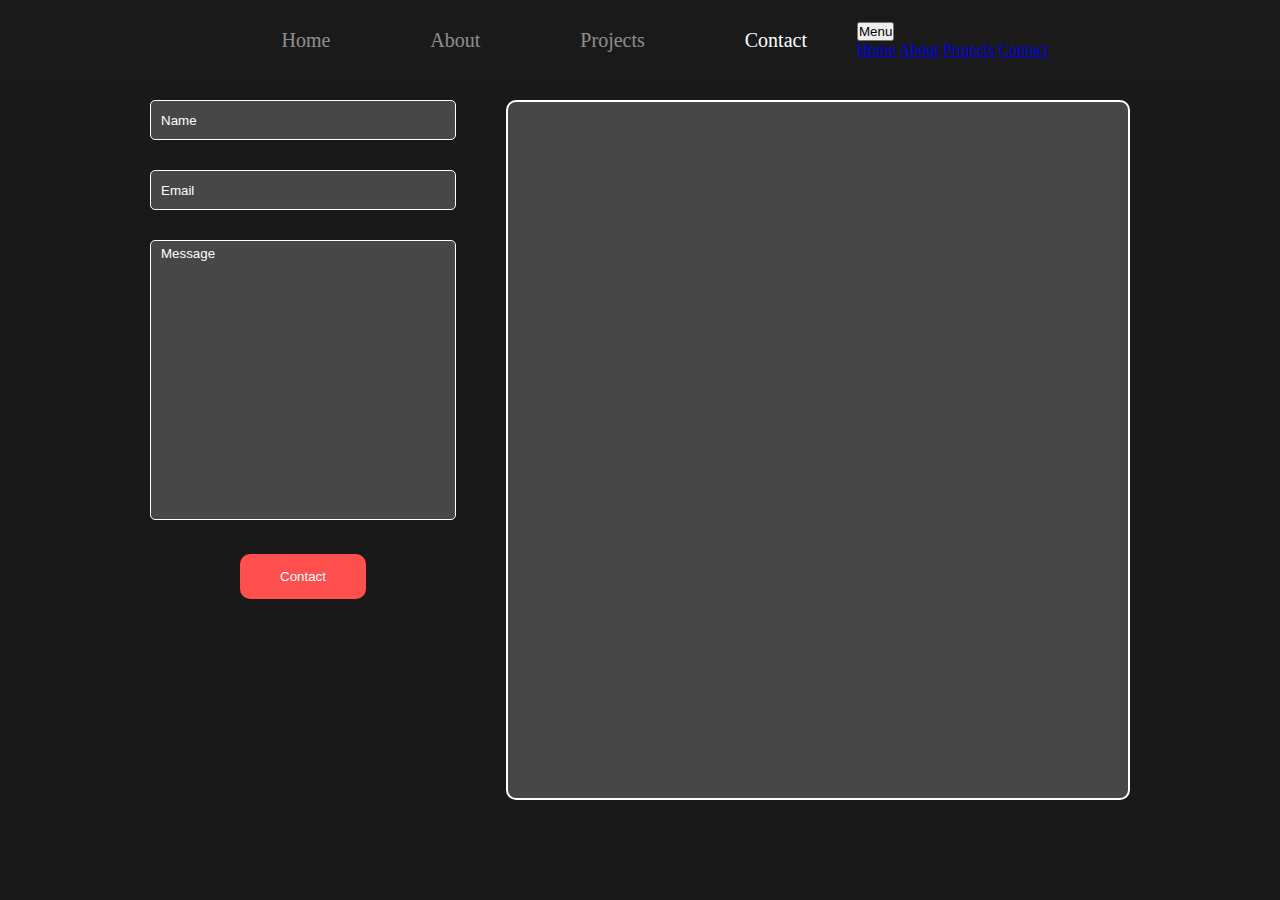
==== contanct.html @ d2555947 "Add files via upload" ====
<!DOCTYPE html>
<html lang="en">
    <head>
        <meta charset="UTF-8">
        <meta http-equiv="X-UA-Compatible" content="IE=edge">
        <meta name="viewport" content="width=device-width, initial-scale=1.0, user-scalable=no">
        <title>Personal Portfolio</title>

        <link rel="stylesheet" href="style.css">
    </head>
    <body>
        
        <!--navbar-->
        <nav class="navbar">
            <div class="navbar-toggle">
              <span></span>
              <span></span>
              <span></span>
            </div>
            <ul class="link-group">
              <li class="link"><a href="index.html">home</a></li>
              <li class="link"><a href="about.html">about</a></li>
              <li class="link"><a href="projects.html">projects</a></li>
              <li class="link active"><a href="contanct.html">contact</a></li>
            </ul>
              <!--navbar-->
          </head>
          <body>
          
          <div class="dropdown">
            <button onclick="myFunction()" class="dropbtn">Menu</button>
            <div id="myDropdown" class="dropdown-content">
              <a href="index.html">Home</a>
              <a href="about.html">About</a>
              <a href="projects.html">Projects</a>
              <a href="contanct.html">Contact</a>
            </div>
          </div>
          
          <script>
          /* When the user clicks on the button, 
          toggle between hiding and showing the dropdown content */
          function myFunction() {
            document.getElementById("myDropdown").classList.toggle("show");
          }
          
          // Close the dropdown if the user clicks outside of it
          window.onclick = function(event) {
            if (!event.target.matches('.dropbtn')) {
              var dropdowns = document.getElementsByClassName("dropdown-content");
              var i;
              for (i = 0; i < dropdowns.length; i++) {
                var openDropdown = dropdowns[i];
                if (openDropdown.classList.contains('show')) {
                  openDropdown.classList.remove('show');
                }
              }
            }
          }
          </script>
          </nav>

        <section class="contact-section">
            <form class="contact-form">
                <input type="text" name="name" id="name" autocomplete="off" placeholder="name">
                <input type="text" name="email" id="email" autocomplete="off" placeholder="email">
                <textarea name="msg" id="msg" placeholder="message" autocomplete="off"></textarea>
                <button type="submit" class="form-submit-btn">contact</button>
                <script>
                    const submitBtn = document.querySelector('.form-submit-btn');
                    submitBtn.addEventListener('click', function() {
                      window.alert('thank you for contacting me, I will get back to you as soon as possible!');
                    });
                  </script>
            </form>        
            
                 
            <div class="map">
                <iframe src="https://www.google.com/maps/embed?pb=!1m18!1m12!1m3!1d27321.539820941856!2d8.488107294246774!3d47.38315973412205!2m3!1f0!2f0!3f0!3m2!1i1024!2i768!4f13.1!3m3!1m2!1s0x47900a49748c7e6b%3A0x27f43b055c0afb32!2sSIX%20ConventionPoint!5e0!3m2!1sde!2sch!4v1679995293461!5m2!1sde!2sch" width="600" height="450" style="border:0;" allowfullscreen="" loading="lazy" referrerpolicy="no-referrer-when-downgrade"></iframe>
            </div>
        </section>

        <script src="app.js"></script>

    </body>
</html>
---- style.css ----
* {
      margin: 0;
      padding: 0;
      box-sizing: border-box;
  }

  body{
      width: 100%;
      max-width: 1400px;
      display: block;
      margin: auto;
      min-height: 100vh;
      height: 100vh;
      background-color: #191919;
      font-family:cursive;
  }

  /* Navbar-Styling */
  .navbar {
      width: 100%;
      position: fixed;
      top: 0;
      left: 0;
      z-index: 9;
      background-color: #1a1a1a;
    }
    
    .link-group{
      list-style: none;
      display: flex;
      margin: 0;
      padding: 0;
    }
    
    .link a{
      color: #fff;
      opacity: 0.5;
      text-decoration: none;
      text-transform: capitalize;
      padding: 10px 30px;
      margin: 0 20px;
      line-height: 80px;
      transition: .5s;
      font-size: 20px;
    }
    
    .link a:hover, .link.active a{
      opacity: 1;
    }
    

  .home-section.active{
      position: relative;
      opacity: 1;
      z-index: 8;
  }
  .home-section{
      width: 100%;
      height: 100vh;
      padding: 0 150px;
      display: flex;
      align-items: center;
      position: fixed;
      top: 0;
      opacity: 0;
      transition: 1s;
  }

  .hero-heading{
      color: #fff;
      font-size: 120px;
      font-weight: 300;
      font-family: cursive;
  }

  .hero-img{
      position: absolute;
      top: 0;
      right: 0;
      height: 100vh;
      width: 50%;
      object-fit: cover;
      opacity: 0.2;
  }

  .project-section.active,
  .project-section.active{
      width: 100%;
      min-height: 100vh;
      padding: 150px 100px 100px;
      top: 0;
      transform: 1s;
  }

  .project-heading{
      font-size: 100px;
      background: #252525;
      text-transform: capitalize;
      text-align: center;
      margin-bottom: 50px;
      color: #1a1a1a;
      background-clip: text;
      -webkit-background-clip: text;
      -webkit-text-stroke: 8px transparent;
  }

  .project-container{
      display: grid;
      grid-template-columns: repeat(2, 1fr);
      grid-gap: 100px;
  }

  .project-card{
      height: 400px;
      position: relative;
  }

  .project-img{
      width: 100%;
      height: 100%;
      position: absolute;
      top: 0;
      left: 0;
      object-fit: cover;
      transition: .5s;
  }

  .project-content{
      position: relative;
      padding: 40px;
      color: #252525;
      transition: .5s;
      opacity: 0;
  }

  .project-title{
      font-size: 50px;
      text-transform: capitalize;
      text-align: center;
      font-weight: 300;
  }

  .project-info{
      margin: 40px;
      font-size: 20px;
      line-height: 30px;
      text-align: center;
      font-family: cursive;
  }
  .project-btn-grp.github a {
      background-color: #24292e;
      color: #fff;
      border-radius: 4px;
      padding: 8px 16px;
      text-decoration: none;
      font-size: 16px;
    }
    
    .project-btn-grp.github a:hover {
      background-color: #0366d6;
    }


  .project-card:hover .project-img{
      filter: blur(20px);
  }

  .project-card:hover .project-content{
      opacity: 1;
  }

  .about-section{
      width: 100%;
      min-height: 100vh;
      padding: 150px 100px 0;
      position: relative;
      top: 0;
      transition: 1s;
  }

  .about{
      width: 100%;
      display: grid;
      grid-template-columns: 30% 65%;
      grid-gap: 40px;
  }

  .about-img-container{
      position: relative;
  }

  .about-info{
      color: #fff;
      opacity: 0.6;
      font-size: 20px;
      line-height: 40px;
  }

  .about-img{
      width: 100%;
      height: 100%;
      object-fit: cover;
      border-radius: 20px;
  }

  .download-cv-button{
      position: absolute;
      bottom: 20px;
      left: 50%;
      transform: translateX(-50%);
      padding: 10px 20px;
      color: #fff;
      border: none;
      font-size: 16px;
      text-transform: capitalize;
      cursor: pointer;
      transition: .5s;
      background: rgba(0, 0, 0, 0.5);

  }

  .download-cv-button:hover{
      background: #000;
  }

  .skill-section{
      position: relative;
      margin: 100px 0;
  }

  .heading{
      text-align: center;
      font-size: 60px;
      color: #fff;
      text-transform: capitalize;
      font-weight: 300;
      margin-bottom: 100px;
  }

  .skills-container{
      width: 95%;
      margin: auto;
      display: grid;
      grid-template-columns: repeat(3, 1fr);
      grid-gap: 100px;
      color: #fff;
  }

  .skill-card{
      position: relative;
  }

  .skill-img{
      display: block;
      margin: auto;
      height: 200px;
  }

  .skill-name{
      font-size: 30px;
      font-weight: 300;
      text-align: center;
      text-transform: capitalize;
      margin: 30px 0 20px;
  }
  .skill-info{
      text-align: center;
      opacity: 0.5;
      font-size: 18px;
      line-height: 30px;
  }

  .skill-level{
      position: absolute;
      top: 80px;
      right: 0;
      width: 150px;
      height: 150px;
      display: flex;
      justify-content: center;
      align-items: center;
      font-size: 22px;
      border-radius: 50%;
      border: 10px solid black;
  }

  .skill-card:nth-child(1) .skill-level{
      background: #ff4f4f28;
      border-color: #ff4f4f;
      color: #ff4f4f;
  }
  .skill-card:nth-child(2) .skill-level{
      background: #4fa0ff28;
      border-color: #4fa0ff;
      color: #4fa0ff;
  }
  .skill-card:nth-child(3) .skill-level{
      background: #ffed4f28;
      border-color: #ffed4f;
      color: #ffed4f;
  }
  .skill-card:nth-child(4) .skill-level{
      background: #52ff4f28;
      border-color: #52ff4f;
      color: #52ff4f;
  }
  .skill-card:nth-child(5) .skill-level{
      background: #4fdfff28;
      border-color: #4fdfff;
      color: #4fdfff;
  }

  .timeline{
      display: block;
      width: 80%;
      margin: 150px auto;
  }

  .timeline .heading{
      margin-bottom: 150px;
  }

  .Card{
      width: 45%;
      padding: 30px;
      border-radius: 10px;
      color: #fff;
      display: block;
      margin: -80px 0;
      position: relative;
      background: #f00;
  }

  .Card:nth-child(even){
      margin-left: auto;
  }

  .Card:nth-child(even):before{
      content: '';
      position: absolute;
      left: -15%;
      top: 50%;
      transform: translateY(-50%);
      width: 20px;
      height: 20px;
      border: 5px solid #191919;
      border-radius: 50%;
  }

  .Card:nth-child(even):after{
      content: '';
      position: absolute;
      left: -8.5%;
      top: 50%;
      transform: translateY(-50%);
      width: 7%;
      height: 2px;
      background: #fff;
      z-index: -1;
  }

  .Card:nth-child(odd):before{
      content: '';
      position: absolute;
      right: -13%;
      top: 50%;
      transform: translateY(-50%);
      width: 20px;
      height: 20px;
      border: 5px solid #191919;
      border-radius: 50%;
  }

  .Card:nth-child(odd):after{
      content: '';
      position: absolute;
      right: -8.5%;
      top: 50%;
      transform: translateY(-50%);
      width: 7%;
      height: 2px;
      background: #fff;
      z-index: -1;
  }

  .Card:nth-child(2), .Card:nth-child(2):before{
      background: #ff4f4f;
  }
  .Card:nth-child(3), .Card:nth-child(3):before{
      background: #ffb84f;
  }
  .Card:nth-child(4), .Card:nth-child(4):before{
      background: #3dca5c;
  }
  .Card:nth-child(5), .Card:nth-child(5):before{
      background: #565252;
  }
  .Card:nth-child(6), .Card:nth-child(6):before{
      background: #4fa0ff;
  }

  .Card:nth-child(even) .Card-body:before{
      content: '';
      position: absolute;
      left: -12%;
      top: 0;
      width: 0px;
      height: 100%;
      border: 1px dashed #fff;
      z-index: -1;
  }

  .Card-title{
      font-size: 30px;
      font-weight: 300;
      margin-bottom: 20px;
  }

  .contact-section{
      position: relative;
      top: 0;
      transition: 1s;
      padding: 100px 150px;
      height: 100vh;
      display: grid;
      grid-template-columns: repeat(2, 1fr);
      grid-gap: 50px;
  }

  .contact-form input, .contact-form textarea{
      width: 100%;
      height: 40px;
      background: rgba(255, 255, 255, 0.2);
      border: 1px solid #fff;
      margin-bottom: 30px;
      border-radius: 5px;
      text-transform: capitalize;
      color: #fff;
      padding: 5px 10px;
  }

  ::placeholder{
      color: #fff;
  }

  #msg{
      height: 280px;
      resize: none;
      font-family: sans-serif;
  }

  .form-submit-btn{
      background: #ff4f4f;
      color: #fff;
      text-transform: capitalize;
      padding: 15px 40px;
      display: block;
      margin: auto;
      border: none;
      border-radius: 10px;
      cursor: pointer;
  }

  .map{
      width: 100%;
      height: 100%;
      padding: 10px;
      border: 2px solid #fff;
      background: rgba(255, 255, 255, 0.2);
      border-radius: 10px;
  }
  .activate-newsletter-button {
      display: inline-block;
      padding: 10px 20px;
      border-radius: 5px;
      background-color: #4CAF50;
      color: #fff;
      text-decoration: none;
      font-size: 18px;
      border: none;
      cursor: pointer;
      transition: all 0.2s ease-in-out;
    }
    
    .activate-newsletter-button:hover {
      background-color: #3e8e41;
    }
    .login-box {
      position: absolute;
      top: 50%;
      left: 50%;
      width: 400px;
      padding: 40px;
      margin: 20px auto;
      transform: translate(-50%, -55%);
      background: rgba(0,0,0,.9);
      box-sizing: border-box;
      box-shadow: 0 15px 25px rgba(0,0,0,.6);
      border-radius: 10px;
    }
    
    .login-box p:first-child {
      margin: 0 0 30px;
      padding: 0;
      color: #fff;
      text-align: center;
      font-size: 1.5rem;
      font-weight: bold;
      letter-spacing: 1px;
    }
    
    .login-box .user-box {
      position: relative;
    }
    
    .login-box .user-box input {
      width: 100%;
      padding: 10px 0;
      font-size: 16px;
      color: #fff;
      margin-bottom: 30px;
      border: none;
      border-bottom: 1px solid #fff;
      outline: none;
      background: transparent;
    }
    
    .login-box .user-box label {
      position: absolute;
      top: 0;
      left: 0;
      padding: 10px 0;
      font-size: 16px;
      color: #fff;
      pointer-events: none;
      transition: .5s;
    }
    
    .login-box .user-box input:focus ~ label,
    .login-box .user-box input:valid ~ label {
      top: -20px;
      left: 0;
      color: #fff;
      font-size: 12px;
    }
    
    .login-box form a {
      position: relative;
      display: inline-block;
      padding: 10px 20px;
      font-weight: bold;
      color: #fff;
      font-size: 16px;
      text-decoration: none;
      text-transform: uppercase;
      overflow: hidden;
      transition: .5s;
      margin-top: 40px;
      letter-spacing: 3px
    }
    
    .login-box a:hover {
      background: #fff;
      color: #272727;
      border-radius: 5px;
    }
    
    .login-box a span {
      position: absolute;
      display: block;
    }
    
    .login-box a span:nth-child(1) {
      top: 0;
      left: -100%;
      width: 100%;
      height: 2px;
      background: linear-gradient(90deg, transparent, #fff);
      animation: btn-anim1 1.5s linear infinite;
    }
    
    @keyframes btn-anim1 {
      0% {
        left: -100%;
      }
    
      50%,100% {
        left: 100%;
      }
    }
    
    .login-box a span:nth-child(2) {
      top: -100%;
      right: 0;
      width: 2px;
      height: 100%;
      background: linear-gradient(180deg, transparent, #fff);
      animation: btn-anim2 1.5s linear infinite;
      animation-delay: .375s
    }
    
    @keyframes btn-anim2 {
      0% {
        top: -100%;
      }
    
      50%,100% {
        top: 100%;
      }
    }
    
    .login-box a span:nth-child(3) {
      bottom: 0;
      right: -100%;
      width: 100%;
      height: 2px;
      background: linear-gradient(270deg, transparent, #fff);
      animation: btn-anim3 1.5s linear infinite;
      animation-delay: .75s
    }
    
    @keyframes btn-anim3 {
      0% {
        right: -100%;
      }
    
      50%,100% {
        right: 100%;
      }
    }
    
    .login-box a span:nth-child(4) {
      bottom: -100%;
      left: 0;
      width: 2px;
      height: 100%;
      background: linear-gradient(360deg, transparent, #fff);
      animation: btn-anim4 1.5s linear infinite;
      animation-delay: 1.125s
    }
    
    @keyframes btn-anim4 {
      0% {
        bottom: -100%;
      }
    
      50%,100% {
        bottom: 100%;
      }
  }
    .submit-btn {
      display: inline-block;
      background-color: #03a9f4;
      color: #fff;
      font-size: 16px;
      padding: 10px 20px;
      border: none;
      border-radius: 25px;
      cursor: pointer;
      transition: 0.5s;
    }

    .submit-btn:hover {
      background-color: #f44336;
    }

    .submit-btn:focus {
      outline: none;
    }

    .submit-btn:active {
      transform: translateY(2px);
    }

    .success-message {
      font-size: 18px;
      color: green;
      margin-top: 20px;
    }


    .navbar {
    width: 100%;
    position: fixed;
    top: 0;
    left: 0;
    display: flex;
    justify-content: center;
    align-items: center;
    z-index: 9;
    background-color: #1a1a1a;
  }

  .link-group {
    list-style: none;
    display: flex;
  }

  .link a {
    color: #fff;
    opacity: 0.5;
    text-decoration: none;
    text-transform: capitalize;
    padding: 10px 30px;
    margin: 0 20px;
    line-height: 80px;
    transition: .5s;
    font-size: 20px;
  }

  .link a:hover, .link.active a {
    opacity: 1;
  }
  
@media only screen and (max-width: 778px) {
    .navbar.active .link-group {
        display: none;
      }
      .navbar.active .dropdown {
        display: block;
      }

      .hero-img .hero-heading{
        position: relative;
        width: 100%;
        height: 100vh;

      }
    
      .hero-heading {
        font-size: 70px;
      }
      
      .project-section.active,
      .project-section.active {
        padding: 100px;
      }
      
      .project-container {
        grid-template-columns: 1fr;
      }
      
      .about {
        grid-template-columns: 1fr;
      }
      
      .about-img-container {
        height: auto;
      }
      
      .about-info {
        font-size: 16px;
        line-height: 30px;
      }
      .download-cv-button {
        position: static;
        transform: none;
        margin-top: 50px;
        }
  
        .skill-section {
        margin: 50px 0;
        }
        
        .heading {
        font-size: 40px;
        margin-bottom: 50px;
        }
        
        .skills-container {
        grid-template-columns: repeat(2, 1fr);
        grid-gap: 50px;
        }
        
        /* Timeline styles */
        .timeline {
        width: 100%;
        margin: 50px auto;
        }
        
        .Card {
        width: 100%;
        margin: 50px 0;
        }
        
        /* Contact section styles */
        .contact-section {
        padding: 50px;
        height: auto;
        grid-template-columns: 1fr;
        grid-gap: 0;
        }
        .contact-form input{
          position: relative;
          height: 74px;
          margin-bottom: 37px;
          margin-top: 50px;
          border-top-width: 1px;
        }
     
      .heading {
        font-size: 40px;
      }
    }
    
    @media only screen and (max-width: 448px) {
      .about-section {
      padding: 50px;
      position: relative;
      }
      .skills-container {
      margin: auto;
      grid-template-columns: repeat(2, 1fr);
      grid-gap: 50px;
      }
      .link-group {
      display: none;
      }
      .hero-img .hero-heading{
      position: relative;
      width: 100%;
      height: 100vh;
      }
      .hero-heading {
      font-size: 50px;
      }
      .project-section.active,
      .project-section.active {
      padding: 50px;
      }
      .project-container {
      grid-template-columns: 1fr;
      }
      .about {
      grid-template-columns: 1fr;
      }
      .about-img-container {
      height: auto;
      }
      .about-info {
      font-size: 14px;
      line-height: 24px;
      }
      .download-cv-button {
      position: static;
      transform: none;
      margin-top: 30px;
      }
      .skill-section {
      margin: 30px 0;
      }
      .heading {
      font-size: 30px;
      margin-bottom: 30px;
      }
      .skills-container {
      grid-template-columns: 1fr;
      grid-gap: 30px;
      }
      .timeline {
      width: 100%;
      margin: 30px auto;
      }
      .Card {
      width: 100%;
      margin: 30px 0;
      }
  
      .contact-section {
      padding: 30px;
      height: auto;
      grid-template-columns: 1fr;
      grid-gap: 0;
      }
      .contact-form input {
          position: relative;
          height: 40px;
          margin-bottom: 35px;
          margin-top: -12px;
          border-top-width: 1px;
        }
        .form {
          position: static;
        }
          .heading {
      font-size: 30px;
      }
      .navbar {
        position: relative;
        }
        .dropdown {
        position: relative;
        top: 100%;
        left: 0;
        width: 100%;
        display: none;
        }
        .navbar.active .dropdown {
        display: block;
        }
        .dropbtn {
        background-color: rgba(255, 255, 255, 0.2);
        color: white;
        padding: 16px;
        font-size: 16px;
        border: none;
        cursor: pointer;
      }
      
      .dropbtn:active, .dropbtn:focus {
        background-color: rgba(255, 255, 255, 0.2);
      }
      
      .dropdown {
        position: relative;
        display: inline-block;
      }
      
      .dropdown-content {
        display: none;
        position: absolute;
        background-color: rgba(255, 255, 255, 0.2);
        min-width: 160px;
        overflow: auto;
        box-shadow: 0px 8px 16px 0px rgba(0,0,0,0.2);
        z-index: 1;
      }
      
      .dropdown-content a {
        color: black;
        padding: 12px 16px;
        text-decoration: none;
        display: block;
      }
      
      .dropdown a:active {background-color: #ddd;}
      
      .show {display: block;}
      
       
      .dropbtn {
        background-color: rgba(255, 255, 255, 0.2);
        color: white;
        padding: 16px;
        font-size: 16px;
        border: none;
        cursor: pointer;
      }
      
      .dropbtn:active, .dropbtn:focus {
        background-color:rgba(255, 255, 255, 0.2);
      }
      
      .dropdown {
        position: relative;
        display: inline-block;
      }
      
      .dropdown-content {
        display: none;
        position: absolute;
        background-color: #f1f1f1;
        min-width: 160px;
        overflow: auto;
        box-shadow: 0px 8px 16px 0px rgba(0,0,0,0.2);
        z-index: 1;
      }
      
      .dropdown-content a {
        color: black;
        padding: 12px 16px;
        text-decoration: none;
        display: block;
      }
      
      .dropdown a:active {background-color: #ddd;}
      
      .show {display: block;}
    }
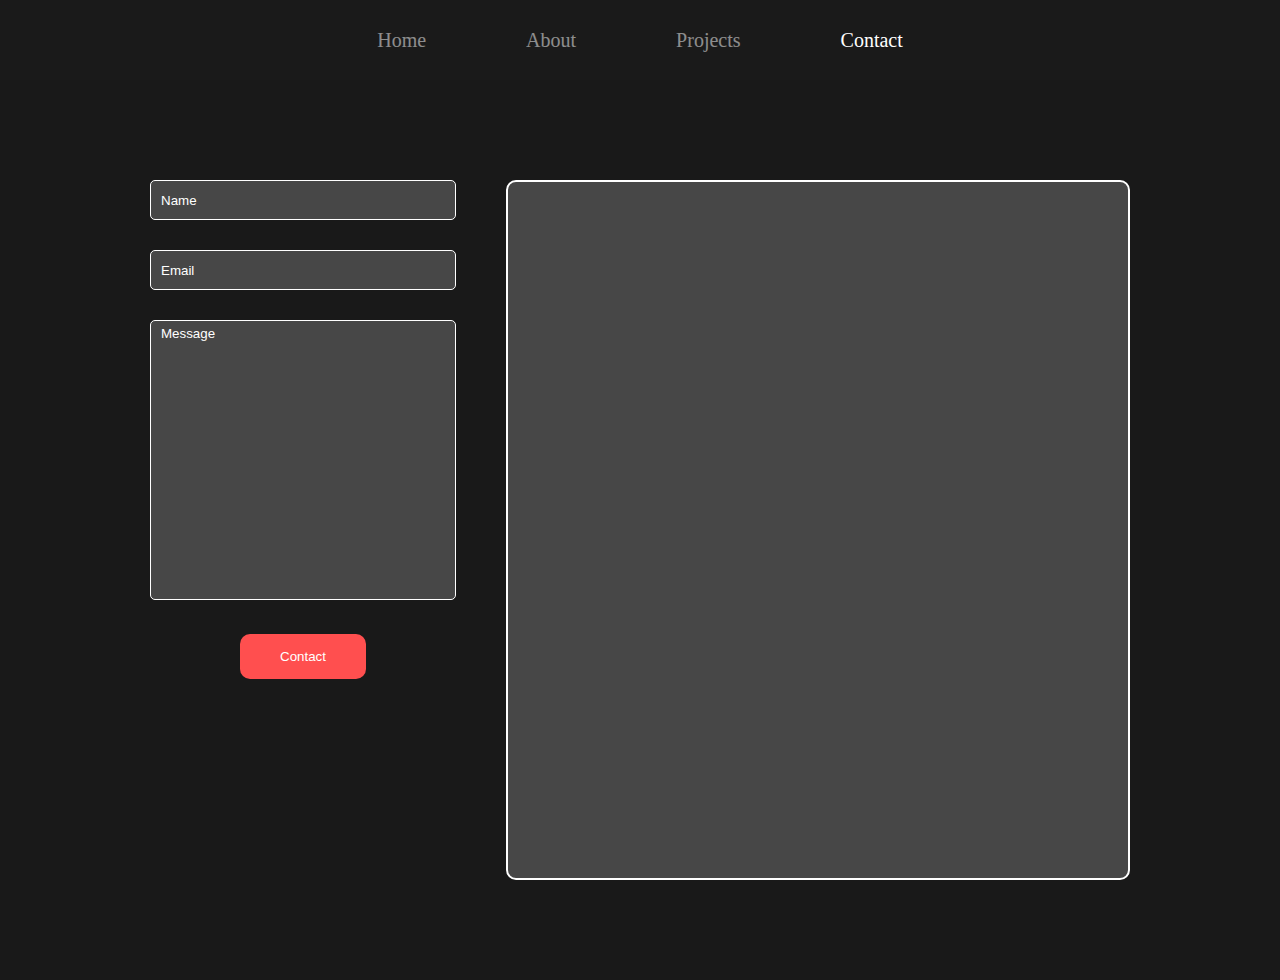
==== commit a278f6f9: "Add files via upload" ====
--- a/contanct.html
+++ b/contanct.html
@@ -76,8 +76,8 @@
             
                  
             <div class="map">
-                <iframe src="https://www.google.com/maps/embed?pb=!1m18!1m12!1m3!1d27321.539820941856!2d8.488107294246774!3d47.38315973412205!2m3!1f0!2f0!3f0!3m2!1i1024!2i768!4f13.1!3m3!1m2!1s0x47900a49748c7e6b%3A0x27f43b055c0afb32!2sSIX%20ConventionPoint!5e0!3m2!1sde!2sch!4v1679995293461!5m2!1sde!2sch" width="600" height="450" style="border:0;" allowfullscreen="" loading="lazy" referrerpolicy="no-referrer-when-downgrade"></iframe>
-            </div>
+                <iframe class="map_1" src="https://www.google.com/maps/embed?pb=!1m18!1m12!1m3!1d27321.539820941856!2d8.488107294246774!3d47.38315973412205!2m3!1f0!2f0!3f0!3m2!1i1024!2i768!4f13.1!3m3!1m2!1s0x47900a49748c7e6b%3A0x27f43b055c0afb32!2sSIX%20ConventionPoint!5e0!3m2!1sde!2sch!4v1679995293461!5m2!1sde!2sch" width="600" height="450" style="border:0;" allowfullscreen="" loading="lazy" referrerpolicy="no-referrer-when-downgrade"></iframe>
+              </div>
         </section>
 
         <script src="app.js"></script>
--- a/style.css
+++ b/style.css
@@ -711,6 +711,97 @@
   .link a:hover, .link.active a {
     opacity: 1;
   }
+  .navbar {
+    position: relative;
+    }
+    .dropdown {
+    position: relative;
+    top: 100%;
+    left: 0;
+    width: 100%;
+    display: none;
+    }
+    .navbar.active .dropdown {
+    display: block;
+    }
+    .dropbtn {
+    background-color: rgba(255, 255, 255, 0.2);
+    color: white;
+    padding: 16px;
+    font-size: 16px;
+    border: none;
+    cursor: pointer;
+  }
+  
+  .dropbtn:active, .dropbtn:focus {
+    background-color: rgba(255, 255, 255, 0.2);
+  }
+  
+  .dropdown {
+    position: relative;
+    display: none;
+  }
+  
+  .dropdown-content {
+    display: none;
+    position: absolute;
+    background-color: rgba(255, 255, 255, 0.2);
+    min-width: 160px;
+    overflow: auto;
+    box-shadow: 0px 8px 16px 0px rgba(0,0,0,0.2);
+    z-index: 1;
+  }
+  
+  .dropdown-content a {
+    color: black;
+    padding: 12px 16px;
+    text-decoration: none;
+    display: none;
+  }
+  
+  .dropdown a:active {background-color: #ddd;}
+  
+  .show {display: none;}
+  
+   
+  .dropbtn {
+    background-color: rgba(255, 255, 255, 0.2);
+    color: white;
+    padding: 16px;
+    font-size: 16px;
+    border: none;
+    cursor: pointer;
+  }
+  
+  .dropbtn:active, .dropbtn:focus {
+    background-color:rgba(255, 255, 255, 0.2);
+  }
+  
+  .dropdown {
+    position: relative;
+    display: none;
+  }
+  
+  .dropdown-content {
+    display: none;
+    position: absolute;
+    background-color: #f1f1f1;
+    min-width: 160px;
+    overflow: auto;
+    box-shadow: 0px 8px 16px 0px rgba(0,0,0,0.2);
+    z-index: 1;
+  }
+  
+  .dropdown-content a {
+    color: black;
+    padding: 12px 16px;
+    text-decoration: none;
+    display: none;
+  }
+  
+  .dropdown a:active {background-color: #ddd;}
+  
+  .show {display: none;}
   
 @media only screen and (max-width: 778px) {
     .navbar.active .link-group {
@@ -824,7 +915,6 @@
       .hero-heading {
       font-size: 50px;
       }
-      .project-section.active,
       .project-section.active {
       padding: 50px;
       }
@@ -865,12 +955,13 @@
       width: 100%;
       margin: 30px 0;
       }
-  
-      .contact-section {
-      padding: 30px;
-      height: auto;
+      
+      .contact-form, .map {
+      padding: 35px;
       grid-template-columns: 1fr;
-      grid-gap: 0;
+      grid-gap: 0; 
+      margin-right: 50px;
+      width: 50%;
       }
       .contact-form input {
           position: relative;
@@ -976,4 +1067,7 @@
       .dropdown a:active {background-color: #ddd;}
       
       .show {display: block;}
+      .map{
+        width: 50%;
+      }
     }